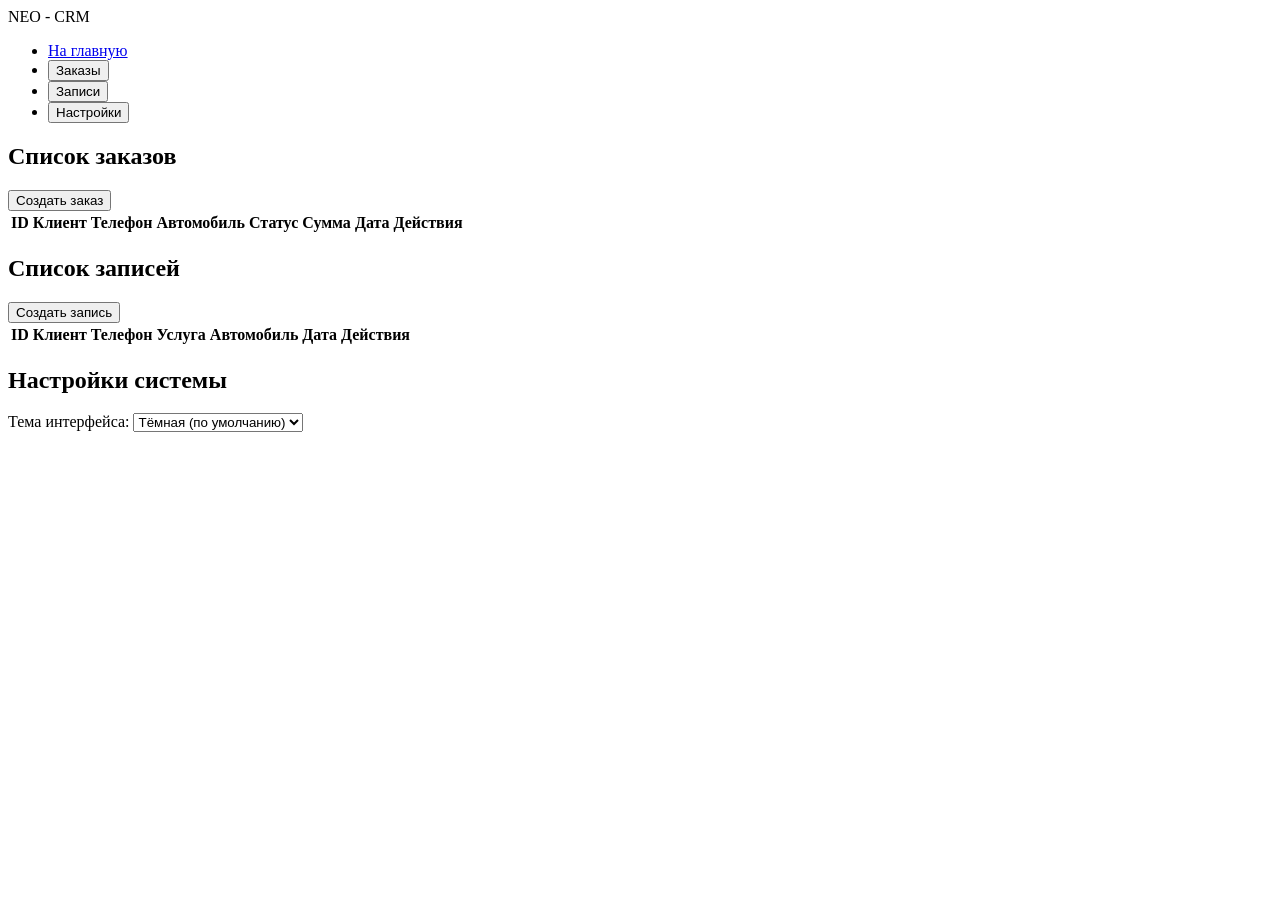
==== crm.html @ dbf45566 "feat(html):разметка страницы CRM системы" ====
<!DOCTYPE html>
<html lang="ru">
<head>
    <meta charset="UTF-8">
    <meta name="viewport" content="width=device-width, initial-scale=1.0">
    <title>NEO - CRM</title>

<body class="page">
    <aside class="sidebar">
        <div class="sidebar__brand">
            <span class="sidebar__logo">NEO - CRM</span>
        </div>
        <nav class="sidebar__nav nav">
            <ul class="nav__list">
                <li class="nav__item">
                    <a href="/" class="nav__link">На главную</a>
                </li>
                <li class="nav__item">
                    <button class="nav__link nav__link--active" data-target="orders">Заказы</button>
                </li>
                <li class="nav__item">
                    <button class="nav__link" data-target="records">Записи</button>
                </li>
                <li class="nav__item">
                    <button class="nav__link" data-target="settings">Настройки</button>
                </li>
            </ul>
        </nav>
    </aside>

    <main class="main">
        <section class="section section--active" id="orders">
            <header class="section__header header">
                <h1 class="header__title">Список заказов</h1>
                <button class="button button--primary" id="btn-create-order">Создать заказ</button>
            </header>
            <div class="table-container">
                <table class="table">
                    <thead class="table__head">
                        <tr class="table__row table__row--header">
                            <th class="table__cell table__cell--header">ID</th>
                            <th class="table__cell table__cell--header">Клиент</th>
                            <th class="table__cell table__cell--header">Телефон</th>
                            <th class="table__cell table__cell--header">Автомобиль</th>
                            <th class="table__cell table__cell--header">Статус</th>
                            <th class="table__cell table__cell--header">Сумма</th>
                            <th class="table__cell table__cell--header">Дата</th>
                            <th class="table__cell table__cell--header">Действия</th>
                        </tr>
                    </thead>
                    <tbody class="table__body" id="orders-tbody">
                    </tbody>
                </table>
            </div>
        </section>

        <section class="section" id="records">
            <header class="section__header header">
                <h1 class="header__title">Список записей</h1>
                <button class="button button--primary" id="btn-create-record">Создать запись</button>
            </header>
            <div class="table-container">
                <table class="table">
                    <thead class="table__head">
                        <tr class="table__row table__row--header">
                            <th class="table__cell table__cell--header">ID</th>
                            <th class="table__cell table__cell--header">Клиент</th>
                            <th class="table__cell table__cell--header">Телефон</th>
                            <th class="table__cell table__cell--header">Услуга</th>
                            <th class="table__cell table__cell--header">Автомобиль</th>
                            <th class="table__cell table__cell--header">Дата</th>
                            <th class="table__cell table__cell--header">Действия</th>
                        </tr>
                    </thead>
                    <tbody class="table__body" id="records-tbody">
                    </tbody>
                </table>
            </div>
        </section>

        <section class="section" id="settings">
            <header class="section__header header">
                <h1 class="header__title">Настройки системы</h1>
            </header>
            <article class="settings-card">
                <div class="settings-card__group">
                    <label class="settings-card__label" for="theme-select">Тема интерфейса:</label>
                    <select class="select select--theme" id="theme-select">
                        <option value="dark">Тёмная (по умолчанию)</option>
                        <option value="light">Светлая</option>
                    </select>
                </div>
            </article>
        </section>
    </main>

    <dialog class="modal" id="modal-order">
        <form class="modal__form form" id="form-order" novalidate>
            <h2 class="form__title">Новый заказ</h2>
            <div class="form__group">
                <label class="form__label">Клиент (ФИО)</label>
                <input type="text" class="form__input" name="client" required placeholder="Иванов Иван">
                <span class="form__error">Введите корректное имя (только буквы)</span>
            </div>
            <div class="form__group">
                <label class="form__label">Телефон</label>
                <input type="text" class="form__input form__input--phone" name="phone" required placeholder="+7(___)___-__-__">
                <span class="form__error">Обязательное поле для заполнения</span>
            </div>
            <div class="form__group">
                <label class="form__label">Автомобиль</label>
                <input type="text" class="form__input" name="car" required placeholder="Toyota Corolla">
                <span class="form__error">Обязательное поле для заполнения</span>
            </div>
            <div class="form__group">
                <label class="form__label">Сумма (₸)</label>
                <input type="number" class="form__input" name="amount" required min="0" placeholder="15000">
                <span class="form__error">Введите корректную сумму</span>
            </div>
            <div class="form__actions">
                <button type="button" class="button button--secondary modal__close">Отмена</button>
                <button type="submit" class="button button--primary">Создать</button>
            </div>
        </form>
    </dialog>

    <dialog class="modal" id="modal-record">
        <form class="modal__form form" id="form-record" novalidate>
            <h2 class="form__title">Новая запись</h2>
            <div class="form__group">
                <label class="form__label">Клиент (ФИО)</label>
                <input type="text" class="form__input" name="client" required placeholder="Иванов Иван">
                <span class="form__error">Введите корректное имя (только буквы)</span>
            </div>
            <div class="form__group">
                <label class="form__label">Телефон</label>
                <input type="text" class="form__input form__input--phone" name="phone" required placeholder="+7(___)___-__-__">
                <span class="form__error">Обязательное поле для заполнения</span>
            </div>
            <div class="form__group">
                <label class="form__label">Услуга</label>
                <input type="text" class="form__input" name="service" required placeholder="Замена масла">
                <span class="form__error">Обязательное поле для заполнения</span>
            </div>
            <div class="form__group">
                <label class="form__label">Автомобиль</label>
                <input type="text" class="form__input" name="car" required placeholder="Toyota Corolla">
                <span class="form__error">Обязательное поле для заполнения</span>
            </div>
            <div class="form__actions">
                <button type="button" class="button button--secondary modal__close">Отмена</button>
                <button type="submit" class="button button--primary">Создать</button>
            </div>
        </form>
    </dialog>


</body>
</html>
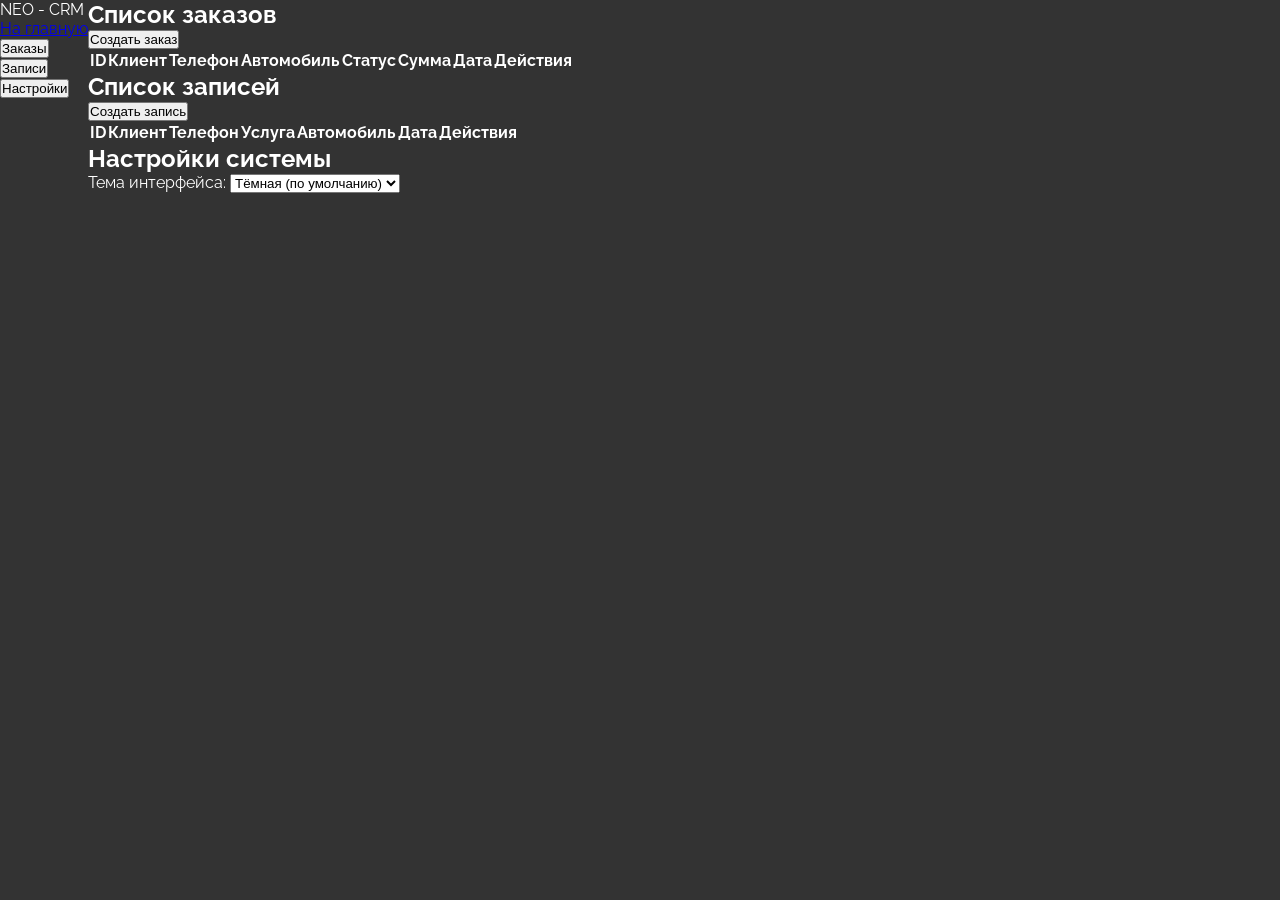
==== commit 41d1dd8d: "feat:подключил шрифт и стили к html" ====
--- a/crm.html
+++ b/crm.html
@@ -4,6 +4,8 @@
     <meta charset="UTF-8">
     <meta name="viewport" content="width=device-width, initial-scale=1.0">
     <title>NEO - CRM</title>
+    <link href="https://fonts.googleapis.com/css2?family=Raleway:ital,wght@0,100..900;1,100..900&display=swap" rel="stylesheet">
+    <link rel="stylesheet" href="/css/appstyles.css">
 
 <body class="page">
     <aside class="sidebar">
--- a/css/appstyles.css
+++ b/css/appstyles.css
@@ -0,0 +1,45 @@
+:root {
+    --bg-page: #333333;
+    --bg-sidebar: #2b2b2b;
+    --bg-table-head: #F39343;
+    --bg-table-row: #111111;
+    --bg-table-row-alt: #2a2a2a;
+    --bg-modal: #2b2b2b;
+    
+    --font-main: "Raleway", sans-serif;
+    --text-main: #ffffff;
+    --text-muted: #aaaaaa;
+    --border-color: #444444;
+    
+    --accent-color: #F39343;
+    --accent-hover: #d17826;
+    --danger-color: #e74c3c;
+    --danger-hover: #c0392b;
+}
+
+.page--light {
+    --bg-page: #fafafa;
+    --bg-sidebar: #ffffff;
+    --bg-table-row: #F39343;
+    --bg-table-row-alt: #e88b32;
+    --bg-modal: #ffffff;
+    
+    --text-main: #2c3e50;
+    --text-muted: #7f8c8d;
+    --border-color: #ecf0f1;
+}
+
+*, *::before, *::after {
+    box-sizing: border-box;
+    margin: 0;
+    padding: 0;
+}
+
+body {
+    font-family: var(--font-main);
+    background-color: var(--bg-page);
+    color: var(--text-main);
+    display: flex;
+    min-height: 100vh;
+    transition: background-color 0.3s, color 0.3s;
+}
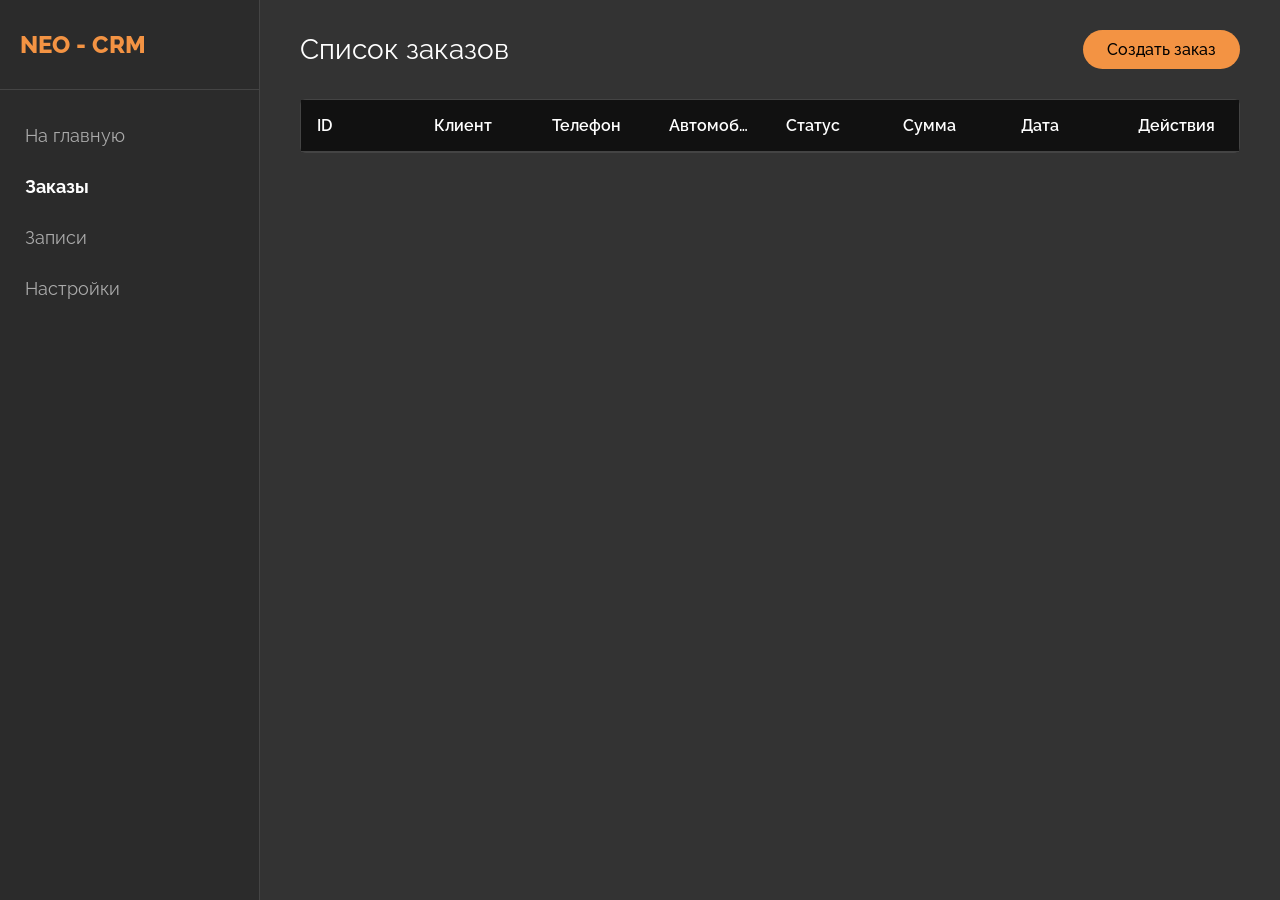
==== commit ce7aa411: "fix:корректировка пути к index.html" ====
--- a/crm.html
+++ b/crm.html
@@ -5,7 +5,7 @@
     <meta name="viewport" content="width=device-width, initial-scale=1.0">
     <title>NEO - CRM</title>
     <link href="https://fonts.googleapis.com/css2?family=Raleway:ital,wght@0,100..900;1,100..900&display=swap" rel="stylesheet">
-    <link rel="stylesheet" href="/css/appstyles.css">
+    <link rel="stylesheet" href="css/appstyles.css">
 
 <body class="page">
     <aside class="sidebar">
@@ -15,7 +15,7 @@
         <nav class="sidebar__nav nav">
             <ul class="nav__list">
                 <li class="nav__item">
-                    <a href="/" class="nav__link">На главную</a>
+                    <a href="index.html" class="nav__link">На главную</a>
                 </li>
                 <li class="nav__item">
                     <button class="nav__link nav__link--active" data-target="orders">Заказы</button>
--- a/css/appstyles.css
+++ b/css/appstyles.css
@@ -25,7 +25,7 @@
     --bg-modal: #ffffff;
     
     --text-main: #2c3e50;
-    --text-muted: #7f8c8d;
+    --text-muted: #000000;
     --border-color: #ecf0f1;
 }
 
@@ -42,4 +42,283 @@
     display: flex;
     min-height: 100vh;
     transition: background-color 0.3s, color 0.3s;
-}+}
+
+
+.page {
+    display: flex;
+    flex-direction: row;
+}
+
+.sidebar {
+    width: 260px;
+    background-color: var(--bg-sidebar);
+    flex-shrink: 0;
+    display: flex;
+    flex-direction: column;
+    border-right: 1px solid var(--border-color);
+    transition: background-color 0.3s;
+}
+
+.sidebar__brand {
+    padding: 30px 20px;
+    border-bottom: 1px solid var(--border-color);
+}
+
+.sidebar__logo {
+    color: var(--accent-color);
+    font-size: 24px;
+    font-weight: 800;
+    text-transform: uppercase;
+}
+
+.nav__list {
+    list-style: none;
+    padding-top: 20px;
+}
+
+.nav__link {
+    display: block;
+    width: 100%;
+    padding: 15px 25px;
+    background: transparent;
+    border: none;
+    text-align: left;
+    color: var(--text-muted);
+    font-size: 18px;
+    font-family: inherit;
+    text-decoration: none;
+    cursor: pointer;
+    transition: color 0.2s, font-weight 0.2s;
+}
+
+.nav__link:hover,
+.nav__link--active {
+    color: var(--text-main);
+    font-weight: bold;
+}
+
+.main {
+    flex-grow: 1;
+    display: flex;
+    flex-direction: column;
+    overflow: hidden;
+    min-width: 0; 
+}
+
+
+.section {
+    display: none;
+    padding: 30px 40px;
+    height: 100%;
+    min-width: 0;
+}
+
+.section--active {
+    display: block;
+}
+
+.header {
+    display: flex;
+    justify-content: space-between;
+    align-items: center;
+    margin-bottom: 30px;
+}
+
+.header__title {
+    font-weight: 400;
+    font-size: 28px;
+}
+
+
+.button {
+    padding: 10px 24px;
+    border: none;
+    border-radius: 25px;
+    font-size: 16px;
+    cursor: pointer;
+    transition: background-color 0.2s, color 0.2s;
+    font-weight: 500;
+}
+
+.button--primary {
+    background-color: var(--accent-color);
+    color: #000000;
+    font-family: inherit;
+}
+
+.button--primary:hover {
+    background-color: var(--accent-hover);
+}
+
+.button--secondary {
+    background-color: transparent;
+    border: 1px solid var(--text-muted);
+    color: var(--text-main);
+}
+
+.button--secondary:hover {
+    border-color: var(--text-main);
+}
+
+.button--danger {
+    background-color: transparent;
+    color: var(--danger-color);
+    border: 1px solid var(--danger-color);
+    padding: 6px 12px;
+    font-family: inherit;
+    font-size: 13px;
+    border-radius: 6px;
+}
+
+.button--danger:hover {
+    background-color: var(--danger-color);
+    color: #fff;
+}
+
+
+.table-container {
+    width: 100%;
+    border: 1px solid var(--border-color);
+    border-radius: 6px;
+}
+
+.table {
+    width: 100%;
+    border-collapse: collapse;
+    table-layout: fixed;
+}
+
+.table__head {
+    background-color: var(--bg-table-head);
+    color: #fff;
+}
+
+.table__cell {
+    padding: 16px;
+    text-align: left;
+    border-bottom: 1px solid var(--border-color);
+    overflow: hidden;
+    text-overflow: ellipsis;
+    white-space: nowrap;
+}
+
+.table__cell--header {
+    font-weight: 600;
+}
+
+.table__row {
+    background-color: var(--bg-table-row);
+    transition: background-color 0.2s;
+}
+
+.table__row:nth-child(even) {
+    background-color: var(--bg-table-row-alt);
+}
+
+
+.select {
+    padding: 8px 12px;
+    border: 1px solid var(--border-color);
+    border-radius: 4px;
+    background-color: var(--bg-page);
+    color: var(--text-main);
+    cursor: pointer;
+    font-family: inherit;
+}
+
+.select--status {
+    width: 100%;
+}
+
+
+.settings-card {
+    background-color: var(--bg-sidebar);
+    padding: 30px;
+    border-radius: 8px;
+    border: 1px solid var(--border-color);
+    max-width: 400px;
+}
+
+.settings-card__label {
+    display: block;
+    margin-bottom: 10px;
+    font-weight: 500;
+}
+
+
+.modal {
+    margin: auto;
+    padding: 0;
+    border: none;
+    border-radius: 12px;
+    background-color: var(--bg-modal);
+    color: var(--text-main);
+    box-shadow: 0 10px 30px rgba(0, 0, 0, 0.5);
+    width: 450px;
+    max-width: 90vw;
+}
+
+.modal::backdrop {
+    background-color: rgba(0, 0, 0, 0.6);
+    backdrop-filter: blur(3px);
+}
+
+.form {
+    padding: 30px;
+}
+
+.form__title {
+    margin-bottom: 25px;
+    font-weight: 500;
+}
+
+.form__group {
+    margin-bottom: 20px;
+    position: relative;
+}
+
+.form__label {
+    display: block;
+    margin-bottom: 8px;
+    font-size: 14px;
+    color: var(--text-muted);
+}
+
+.form__input {
+    width: 100%;
+    padding: 12px 15px;
+    border: 1px solid var(--border-color);
+    border-radius: 6px;
+    background-color: transparent;
+    color: var(--text-main);
+    font-size: 15px;
+    transition: border-color 0.2s;
+}
+
+.form__input:focus {
+    outline: none;
+    border-color: var(--accent-color);
+}
+
+.form__input.is-invalid {
+    border-color: var(--danger-color);
+}
+
+.form__error {
+    color: var(--danger-color);
+    font-size: 12px;
+    margin-top: 5px;
+    display: none;
+}
+
+.form__input.is-invalid + .form__error {
+    display: block;
+}
+
+.form__actions {
+    display: flex;
+    justify-content: flex-end;
+    gap: 12px;
+    margin-top: 30px;
+}
